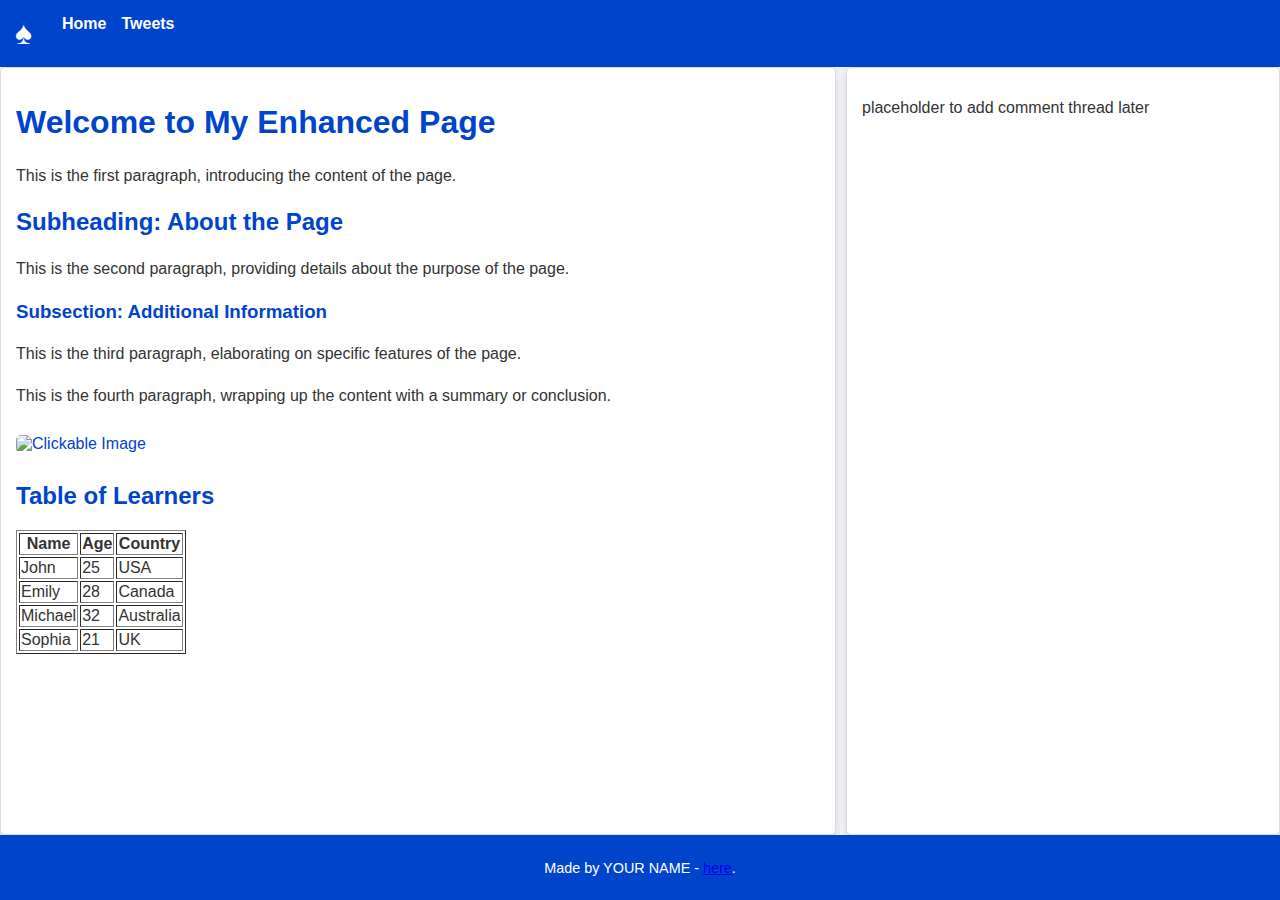
==== css_basic/index.html @ 18ca9dc5 "Update index.html" ====
<!DOCTYPE html>
<html lang="en">
<head>
    <meta charset="UTF-8">
    <meta name="viewport" content="width=device-width, initial-scale=1.0">
    <link href="base.css" rel="stylesheet">
    <link href="styles.css" rel="stylesheet">
    <title>Enhanced Page</title>
</head>
<body class="works_on_smartphone">
    <header>
    <nav>
        <ul>
            <li class="logo">&spades;</li>
            <li><a href="index.html">Home</a></li>
            <li><a href="tweets.html">Tweets</a></li>
        </ul>
    </nav>
</header>
    <main>
        <article>
            <h1>Welcome to My Enhanced Page</h1>
            <p>This is the first paragraph, introducing the content of the page.</p>
            
            <h2>Subheading: About the Page</h2>
            <p>This is the second paragraph, providing details about the purpose of the page.</p>
            
            <h3>Subsection: Additional Information</h3>
            <p>This is the third paragraph, elaborating on specific features of the page.</p>
            
            <p>This is the fourth paragraph, wrapping up the content with a summary or conclusion.</p>

            <a href="https://www.example.com" target="_blank">
                <img src="https://i.ibb.co/gTDZZT8/ALX-Logo-07.png" alt="Clickable Image" style="width:200px;height:auto;">
            </a>

            <!-- Table of learners -->
            <h2>Table of Learners</h2>
            <table border="1">
                <thead>
                    <tr>
                        <th>Name</th>
                        <th>Age</th>
                        <th>Country</th>
                    </tr>
                </thead>
                <tbody>
                    <tr>
                        <td>John</td>
                        <td>25</td>
                        <td>USA</td>
                    </tr>
                    <tr>
                        <td>Emily</td>
                        <td>28</td>
                        <td>Canada</td>
                    </tr>
                    <tr>
                        <td>Michael</td>
                        <td>32</td>
                        <td>Australia</td>
                    </tr>
                    <tr>
                        <td>Sophia</td>
                        <td>21</td>
                        <td>UK</td>
                    </tr>
                </tbody>
            </table>
        </article>
        <aside>
            <p>placeholder to add comment thread later</p>
        </aside>
    </main>
    <footer>
        <p>Made by YOUR NAME - <a href="https://www.example.com" target="_blank">here</a>.</p>
    </footer>
</body>
</html>
---- css_basic/styles.css ----
/* General body styling */
body {
    display: flex;
    flex-direction: column;
    margin: 0;
    height: 100vh; /* Full viewport height */
    font-family: Arial, sans-serif;
    background-color: #f0f0f5; /* Light gray background */
    color: #333; /* Text color */
}

/* Header styling */
header {
    background-color: #0044cc; /* Dark blue */
    color: white;
    padding: 15px;
    display: flex;
    align-items: center;
    justify-content: space-between;
}

/* Logo styling */
.logo {
    font-size: 2rem; /* Larger size for the logo */
    margin-right: 15px; /* Space between logo and menu */
}

/* Navigation menu */
nav ul {
    list-style-type: none;
    padding: 0;
    margin: 0;
    display: flex; /* Flexbox for horizontal layout */
    gap: 15px; /* Space between list items */
}

nav ul li {
    display: inline;
}

nav ul li a {
    color: white;
    text-decoration: none;
    font-weight: bold;
}

nav ul li a:hover {
    text-decoration: underline;
}

/* Footer styling */
footer {
    background-color: #0044cc;
    color: white;
    text-align: center;
    padding: 10px 0;
    font-size: 0.9rem;
}

/* Main content layout */
main {
    display: flex;
    flex-direction: row;
    flex: auto; /* Automatically fill available space */
    gap: 10px; /* Add space between <article> and <aside> */
}

/* Article styling */
article {
    flex: 2; /* Take up 2/3 of the width */
    overflow-y: auto; /* Enable vertical scrolling */
    background-color: #ffffff; /* White background */
    border: 1px solid #ddd; /* Light gray border */
    border-radius: 5px; /* Rounded corners */
    padding: 15px;
    box-shadow: 0 4px 6px rgba(0, 0, 0, 0.1); /* Subtle shadow */
}

/* Aside styling */
aside {
    flex: 1; /* Take up 1/3 of the width */
    overflow-y: auto; /* Enable vertical scrolling */
    background-color: #ffffff; /* White background */
    border: 1px solid #ddd;
    border-radius: 5px;
    padding: 15px;
    box-shadow: 0 4px 6px rgba(0, 0, 0, 0.1);
}

/* Links inside article */
article a {
    color: #0044cc;
    text-decoration: none;
}

article a:hover {
    text-decoration: underline;
}

/* Custom styling inside <article> */
article h1, article h2, article h3 {
    color: #0044cc; /* Consistent heading color */
}

article p {
    line-height: 1.6; /* Better readability */
}

/* Custom styling for images inside article */
article img {
    max-width: 100%; /* Ensure images are responsive */
    border-radius: 5px; /* Rounded corners */
    margin-top: 10px;
    margin-bottom: 10px;
}
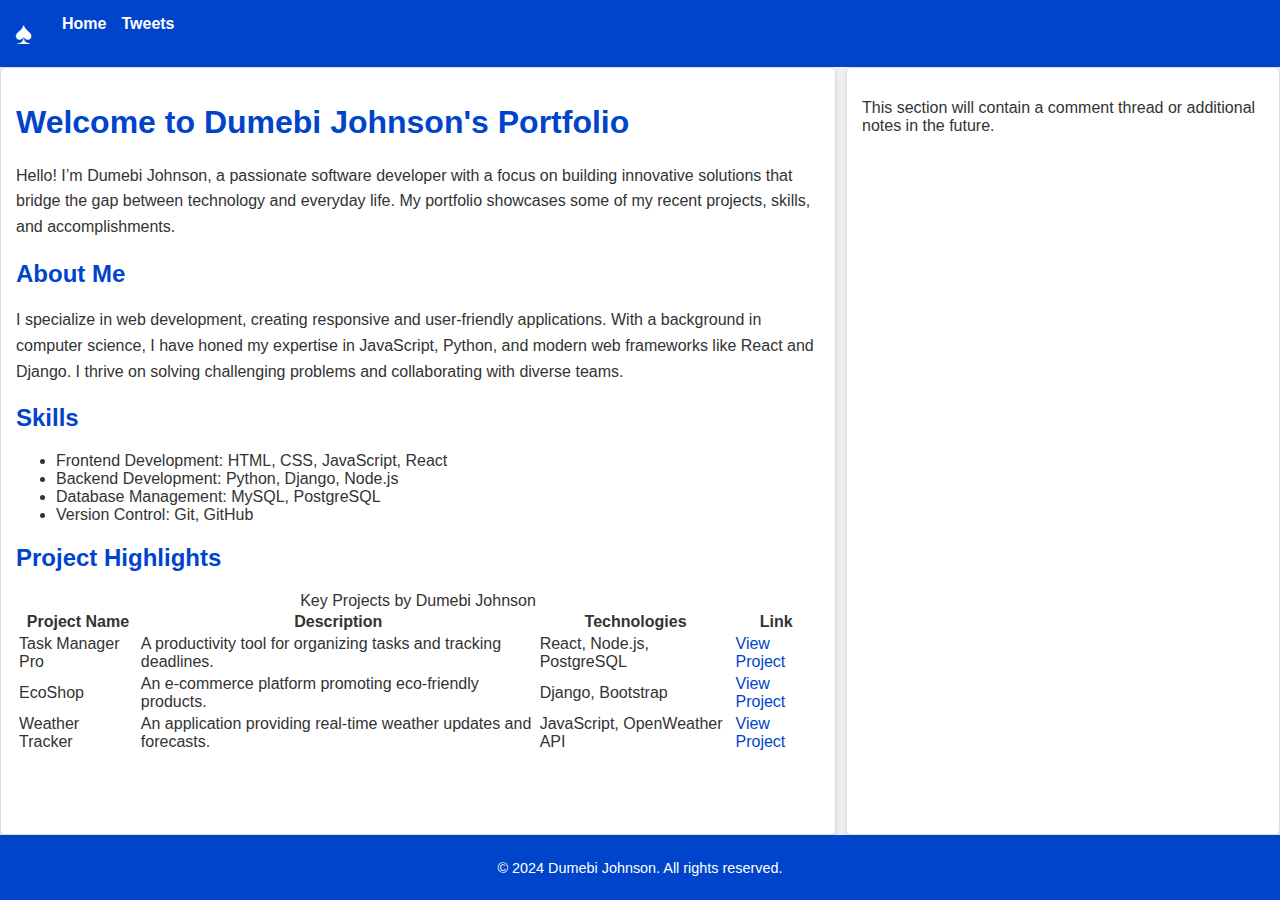
==== commit 6ae83dc7: "Update index.html" ====
--- a/css_basic/index.html
+++ b/css_basic/index.html
@@ -1,79 +1,82 @@
 <!DOCTYPE html>
 <html lang="en">
 <head>
-    <meta charset="UTF-8">
+    <meta charset="utf-8">
     <meta name="viewport" content="width=device-width, initial-scale=1.0">
-    <link href="base.css" rel="stylesheet">
-    <link href="styles.css" rel="stylesheet">
-    <title>Enhanced Page</title>
+    <title>Dumebi Johnson - Portfolio</title>
+    <link rel="stylesheet" href="base.css">
+    <link rel="stylesheet" href="styles.css">
 </head>
-<body class="works_on_smartphone">
+<body>
+    <!-- Header Section -->
     <header>
-    <nav>
-        <ul>
-            <li class="logo">&spades;</li>
-            <li><a href="index.html">Home</a></li>
-            <li><a href="tweets.html">Tweets</a></li>
-        </ul>
-    </nav>
-</header>
+        <nav>
+            <ul>
+                <li class="logo">&spades;</li>
+                <li><a href="index.html">Home</a></li>
+                <li><a href="tweets.html">Tweets</a></li>
+            </ul>
+        </nav>
+    </header>
+
+    <!-- Main Content -->
     <main>
         <article>
-            <h1>Welcome to My Enhanced Page</h1>
-            <p>This is the first paragraph, introducing the content of the page.</p>
-            
-            <h2>Subheading: About the Page</h2>
-            <p>This is the second paragraph, providing details about the purpose of the page.</p>
-            
-            <h3>Subsection: Additional Information</h3>
-            <p>This is the third paragraph, elaborating on specific features of the page.</p>
-            
-            <p>This is the fourth paragraph, wrapping up the content with a summary or conclusion.</p>
+            <h1>Welcome to Dumebi Johnson's Portfolio</h1>
+            <p>Hello! I’m Dumebi Johnson, a passionate software developer with a focus on building innovative solutions that bridge the gap between technology and everyday life. My portfolio showcases some of my recent projects, skills, and accomplishments.</p>
 
-            <a href="https://www.example.com" target="_blank">
-                <img src="https://i.ibb.co/gTDZZT8/ALX-Logo-07.png" alt="Clickable Image" style="width:200px;height:auto;">
-            </a>
+            <h2>About Me</h2>
+            <p>I specialize in web development, creating responsive and user-friendly applications. With a background in computer science, I have honed my expertise in JavaScript, Python, and modern web frameworks like React and Django. I thrive on solving challenging problems and collaborating with diverse teams.</p>
 
-            <!-- Table of learners -->
-            <h2>Table of Learners</h2>
-            <table border="1">
+            <h2>Skills</h2>
+            <ul>
+                <li>Frontend Development: HTML, CSS, JavaScript, React</li>
+                <li>Backend Development: Python, Django, Node.js</li>
+                <li>Database Management: MySQL, PostgreSQL</li>
+                <li>Version Control: Git, GitHub</li>
+            </ul>
+
+            <h2>Project Highlights</h2>
+            <table>
+                <caption>Key Projects by Dumebi Johnson</caption>
                 <thead>
                     <tr>
-                        <th>Name</th>
-                        <th>Age</th>
-                        <th>Country</th>
+                        <th scope="col">Project Name</th>
+                        <th scope="col">Description</th>
+                        <th scope="col">Technologies</th>
+                        <th scope="col">Link</th>
                     </tr>
                 </thead>
                 <tbody>
                     <tr>
-                        <td>John</td>
-                        <td>25</td>
-                        <td>USA</td>
+                        <td>Task Manager Pro</td>
+                        <td>A productivity tool for organizing tasks and tracking deadlines.</td>
+                        <td>React, Node.js, PostgreSQL</td>
+                        <td><a href="https://example.com/task-manager" target="_blank">View Project</a></td>
                     </tr>
                     <tr>
-                        <td>Emily</td>
-                        <td>28</td>
-                        <td>Canada</td>
+                        <td>EcoShop</td>
+                        <td>An e-commerce platform promoting eco-friendly products.</td>
+                        <td>Django, Bootstrap</td>
+                        <td><a href="https://example.com/ecoshop" target="_blank">View Project</a></td>
                     </tr>
                     <tr>
-                        <td>Michael</td>
-                        <td>32</td>
-                        <td>Australia</td>
-                    </tr>
-                    <tr>
-                        <td>Sophia</td>
-                        <td>21</td>
-                        <td>UK</td>
+                        <td>Weather Tracker</td>
+                        <td>An application providing real-time weather updates and forecasts.</td>
+                        <td>JavaScript, OpenWeather API</td>
+                        <td><a href="https://example.com/weather-tracker" target="_blank">View Project</a></td>
                     </tr>
                 </tbody>
             </table>
         </article>
         <aside>
-            <p>placeholder to add comment thread later</p>
+            <p>This section will contain a comment thread or additional notes in the future.</p>
         </aside>
     </main>
+
+    <!-- Footer Section -->
     <footer>
-        <p>Made by YOUR NAME - <a href="https://www.example.com" target="_blank">here</a>.</p>
+        <p>&copy; 2024 Dumebi Johnson. All rights reserved.</p>
     </footer>
 </body>
 </html>
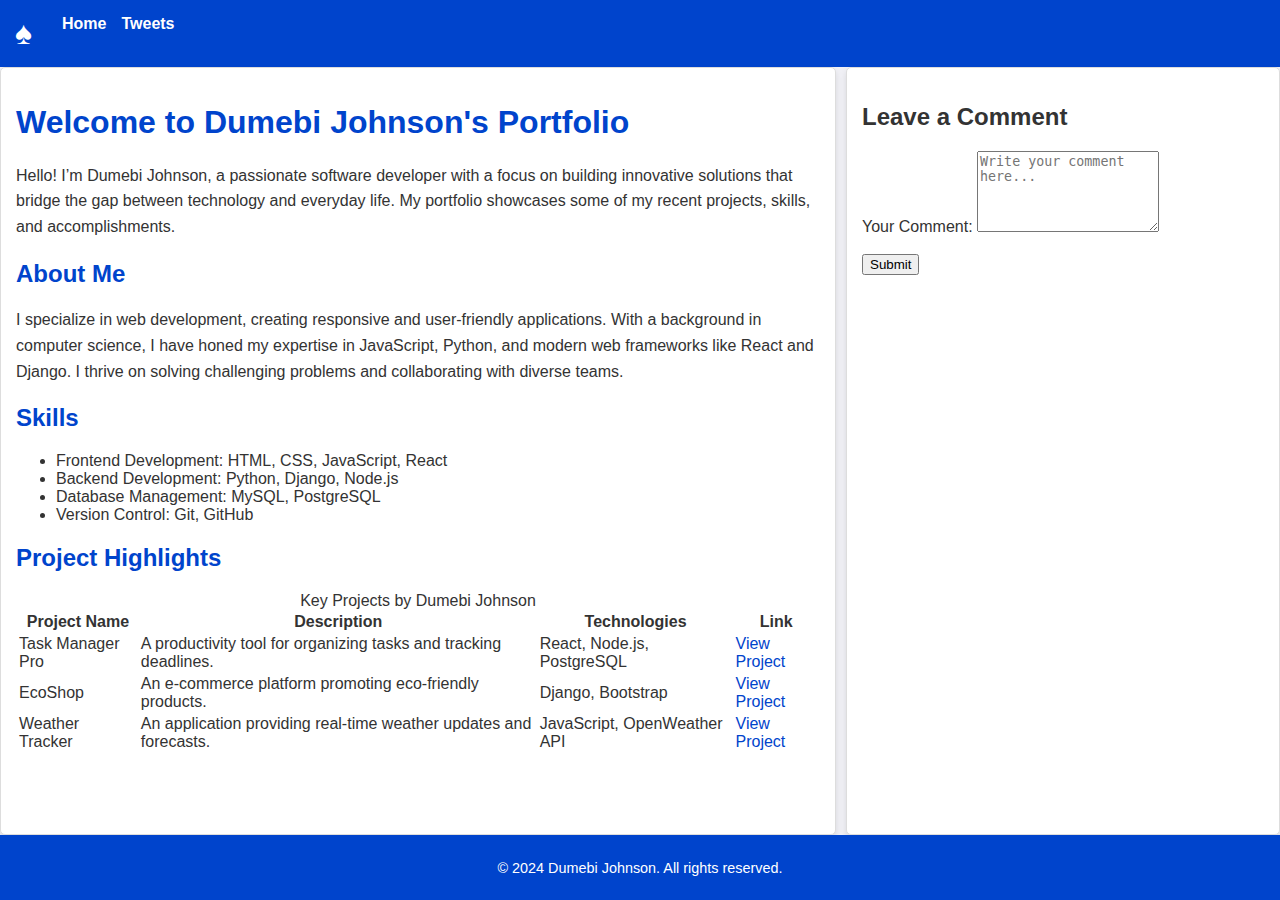
==== commit d96047c9: "Update index.html" ====
--- a/css_basic/index.html
+++ b/css_basic/index.html
@@ -69,9 +69,15 @@
                 </tbody>
             </table>
         </article>
-        <aside>
-            <p>This section will contain a comment thread or additional notes in the future.</p>
-        </aside>
+       <aside>
+    <h2>Leave a Comment</h2>
+    <form action="#" method="post">
+        <label for="comment">Your Comment:</label>
+        <textarea id="comment" name="comment" rows="5" placeholder="Write your comment here..." required></textarea>
+        <br><br>
+        <button type="submit">Submit</button>
+    </form>
+</aside>
     </main>
 
     <!-- Footer Section -->
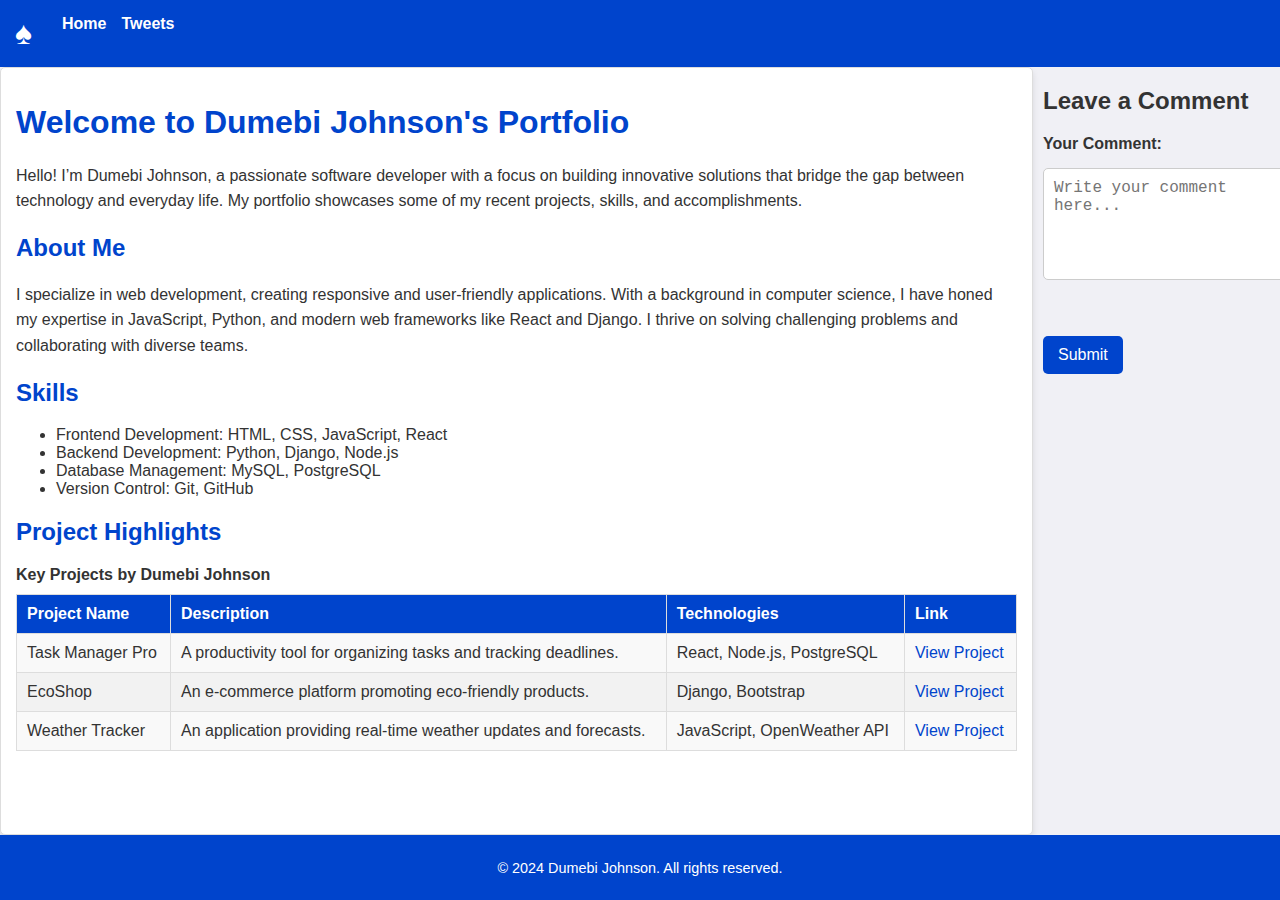
==== commit d9e07fd5: "Update index.html" ====
--- a/css_basic/index.html
+++ b/css_basic/index.html
@@ -38,36 +38,36 @@
 
             <h2>Project Highlights</h2>
             <table>
-                <caption>Key Projects by Dumebi Johnson</caption>
-                <thead>
-                    <tr>
-                        <th scope="col">Project Name</th>
-                        <th scope="col">Description</th>
-                        <th scope="col">Technologies</th>
-                        <th scope="col">Link</th>
-                    </tr>
-                </thead>
-                <tbody>
-                    <tr>
-                        <td>Task Manager Pro</td>
-                        <td>A productivity tool for organizing tasks and tracking deadlines.</td>
-                        <td>React, Node.js, PostgreSQL</td>
-                        <td><a href="https://example.com/task-manager" target="_blank">View Project</a></td>
-                    </tr>
-                    <tr>
-                        <td>EcoShop</td>
-                        <td>An e-commerce platform promoting eco-friendly products.</td>
-                        <td>Django, Bootstrap</td>
-                        <td><a href="https://example.com/ecoshop" target="_blank">View Project</a></td>
-                    </tr>
-                    <tr>
-                        <td>Weather Tracker</td>
-                        <td>An application providing real-time weather updates and forecasts.</td>
-                        <td>JavaScript, OpenWeather API</td>
-                        <td><a href="https://example.com/weather-tracker" target="_blank">View Project</a></td>
-                    </tr>
-                </tbody>
-            </table>
+    <caption>Key Projects by Dumebi Johnson</caption>
+    <thead>
+        <tr>
+            <th scope="col">Project Name</th>
+            <th scope="col">Description</th>
+            <th scope="col">Technologies</th>
+            <th scope="col">Link</th>
+        </tr>
+    </thead>
+    <tbody>
+        <tr>
+            <td>Task Manager Pro</td>
+            <td>A productivity tool for organizing tasks and tracking deadlines.</td>
+            <td>React, Node.js, PostgreSQL</td>
+            <td><a href="https://example.com/task-manager" target="_blank">View Project</a></td>
+        </tr>
+        <tr>
+            <td>EcoShop</td>
+            <td>An e-commerce platform promoting eco-friendly products.</td>
+            <td>Django, Bootstrap</td>
+            <td><a href="https://example.com/ecoshop" target="_blank">View Project</a></td>
+        </tr>
+        <tr>
+            <td>Weather Tracker</td>
+            <td>An application providing real-time weather updates and forecasts.</td>
+            <td>JavaScript, OpenWeather API</td>
+            <td><a href="https://example.com/weather-tracker" target="_blank">View Project</a></td>
+        </tr>
+    </tbody>
+</table>
         </article>
        <aside>
     <h2>Leave a Comment</h2>
--- a/css_basic/styles.css
+++ b/css_basic/styles.css
@@ -77,14 +77,40 @@
 }
 
 /* Aside styling */
-aside {
-    flex: 1; /* Take up 1/3 of the width */
-    overflow-y: auto; /* Enable vertical scrolling */
-    background-color: #ffffff; /* White background */
-    border: 1px solid #ddd;
+/* Styling for the aside form */
+aside form {
+    display: flex;
+    flex-direction: column;
+    gap: 10px;
+}
+
+aside label {
+    font-weight: bold;
+    margin-bottom: 5px;
+}
+
+aside textarea {
+    width: 100%;
+    border: 1px solid #ccc;
     border-radius: 5px;
-    padding: 15px;
-    box-shadow: 0 4px 6px rgba(0, 0, 0, 0.1);
+    padding: 10px;
+    font-size: 1rem;
+    resize: vertical; /* Allows vertical resizing only */
+}
+
+aside button {
+    align-self: flex-start;
+    background-color: #0044cc;
+    color: white;
+    border: none;
+    padding: 10px 15px;
+    font-size: 1rem;
+    border-radius: 5px;
+    cursor: pointer;
+}
+
+aside button:hover {
+    background-color: #0033a1;
 }
 
 /* Links inside article */
@@ -113,3 +139,36 @@
     margin-top: 10px;
     margin-bottom: 10px;
 }
+/* Table Styling */
+table {
+    width: 100%;
+    border-collapse: collapse; /* Ensures borders are clean and don't double up */
+    margin-top: 20px; /* Adds space above the table */
+    background-color: #f9f9f9; /* Light background for readability */
+}
+
+table caption {
+    font-weight: bold;
+    margin-bottom: 10px;
+    text-align: left;
+}
+
+th, td {
+    border: 1px solid #ddd; /* Adds a light border */
+    text-align: left; /* Aligns text to the left */
+    padding: 10px; /* Adds padding for spacing */
+}
+
+th {
+    background-color: #0044cc; /* Dark blue header background */
+    color: white; /* White text for header */
+    font-weight: bold;
+}
+
+tr:nth-child(even) {
+    background-color: #f2f2f2; /* Adds a light gray background to alternate rows */
+}
+
+tr:hover {
+    background-color: #e0e0e0; /* Changes background color on hover for better interactivity */
+}
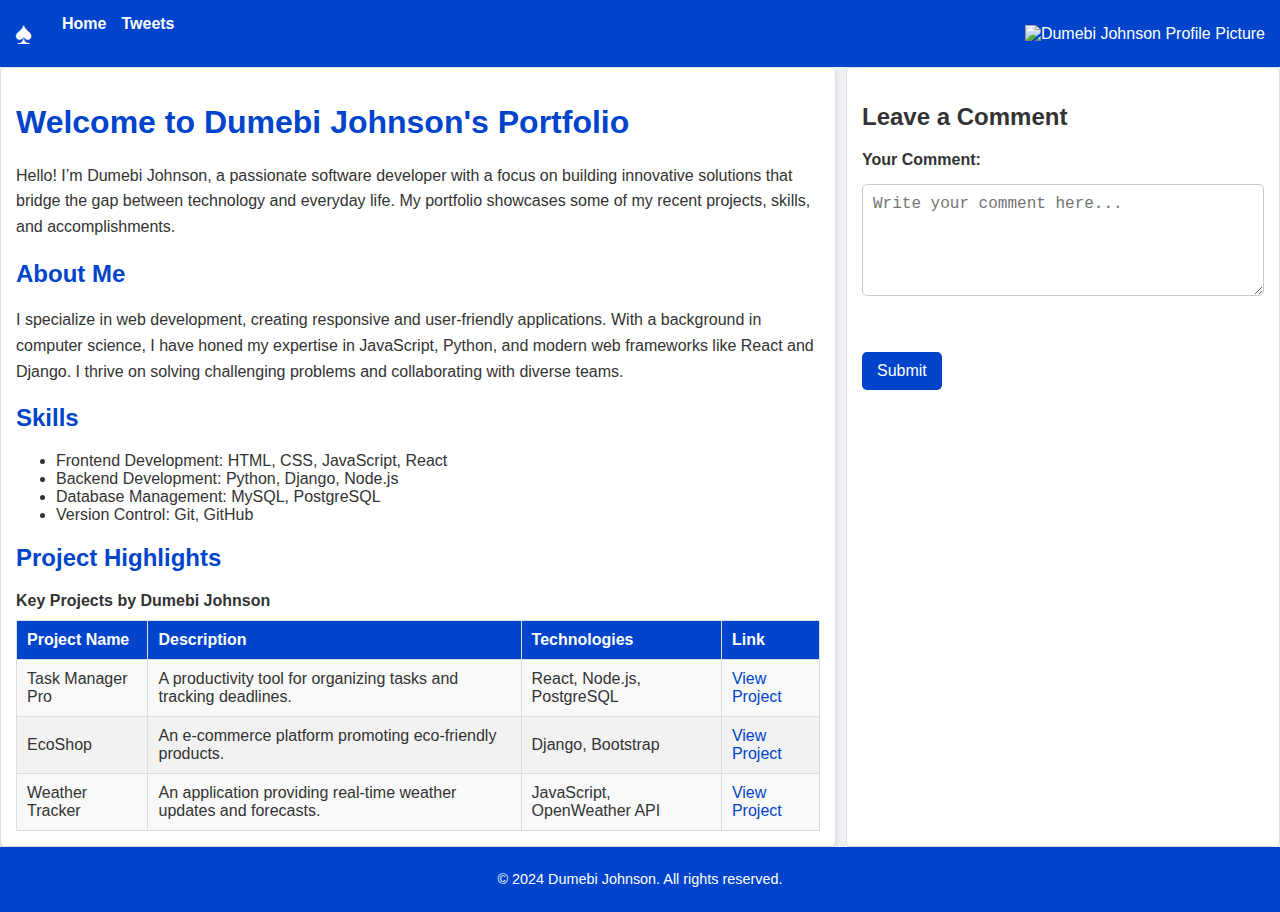
==== commit 0b990847: "Update index.html" ====
--- a/css_basic/index.html
+++ b/css_basic/index.html
@@ -9,15 +9,17 @@
 </head>
 <body>
     <!-- Header Section -->
-    <header>
-        <nav>
-            <ul>
-                <li class="logo">&spades;</li>
-                <li><a href="index.html">Home</a></li>
-                <li><a href="tweets.html">Tweets</a></li>
-            </ul>
-        </nav>
-    </header>
+   <header>
+    <nav>
+        <ul>
+            <li class="logo">&spades;</li>
+            <li><a href="index.html">Home</a></li>
+            <li><a href="tweets.html">Tweets</a></li>
+        </ul>
+    </nav>
+    <!-- Profile Image -->
+    <img src="images/profile.jpg" alt="Dumebi Johnson Profile Picture" class="profile-pic">
+</header>
 
     <!-- Main Content -->
     <main>
--- a/css_basic/styles.css
+++ b/css_basic/styles.css
@@ -1,4 +1,9 @@
 /* General body styling */
+/* Ensure all elements stay within the viewport */
+* {
+    box-sizing: border-box; /* Ensures padding and borders are included in element width/height */
+}
+
 body {
     display: flex;
     flex-direction: column;
@@ -7,8 +12,14 @@
     font-family: Arial, sans-serif;
     background-color: #f0f0f5; /* Light gray background */
     color: #333; /* Text color */
-}
-
+    padding: 0;
+    overflow-x: hidden; /* Disables horizontal scrolling */
+}
+}
+main, header, footer {
+    max-width: 100%;
+    overflow-x: hidden; /* Ensure no overflow from these sections */
+}
 /* Header styling */
 header {
     background-color: #0044cc; /* Dark blue */
@@ -76,6 +87,19 @@
     box-shadow: 0 4px 6px rgba(0, 0, 0, 0.1); /* Subtle shadow */
 }
 
+img {
+    max-width: 100%; /* Ensure images fit within their parent container */
+    height: auto; /* Maintain aspect ratio */
+}
+
+aside {
+    flex: 1;
+    overflow-y: auto;
+    background-color: #ffffff;
+    padding: 15px;
+    border: 1px solid #ddd;
+    border-radius: 5px;
+}
 /* Aside styling */
 /* Styling for the aside form */
 aside form {
@@ -145,6 +169,8 @@
     border-collapse: collapse; /* Ensures borders are clean and don't double up */
     margin-top: 20px; /* Adds space above the table */
     background-color: #f9f9f9; /* Light background for readability */
+    max-width: 100%; /* Prevent overflow */
+    overflow-x: auto; /* Enable scrolling for wide tables */
 }
 
 table caption {
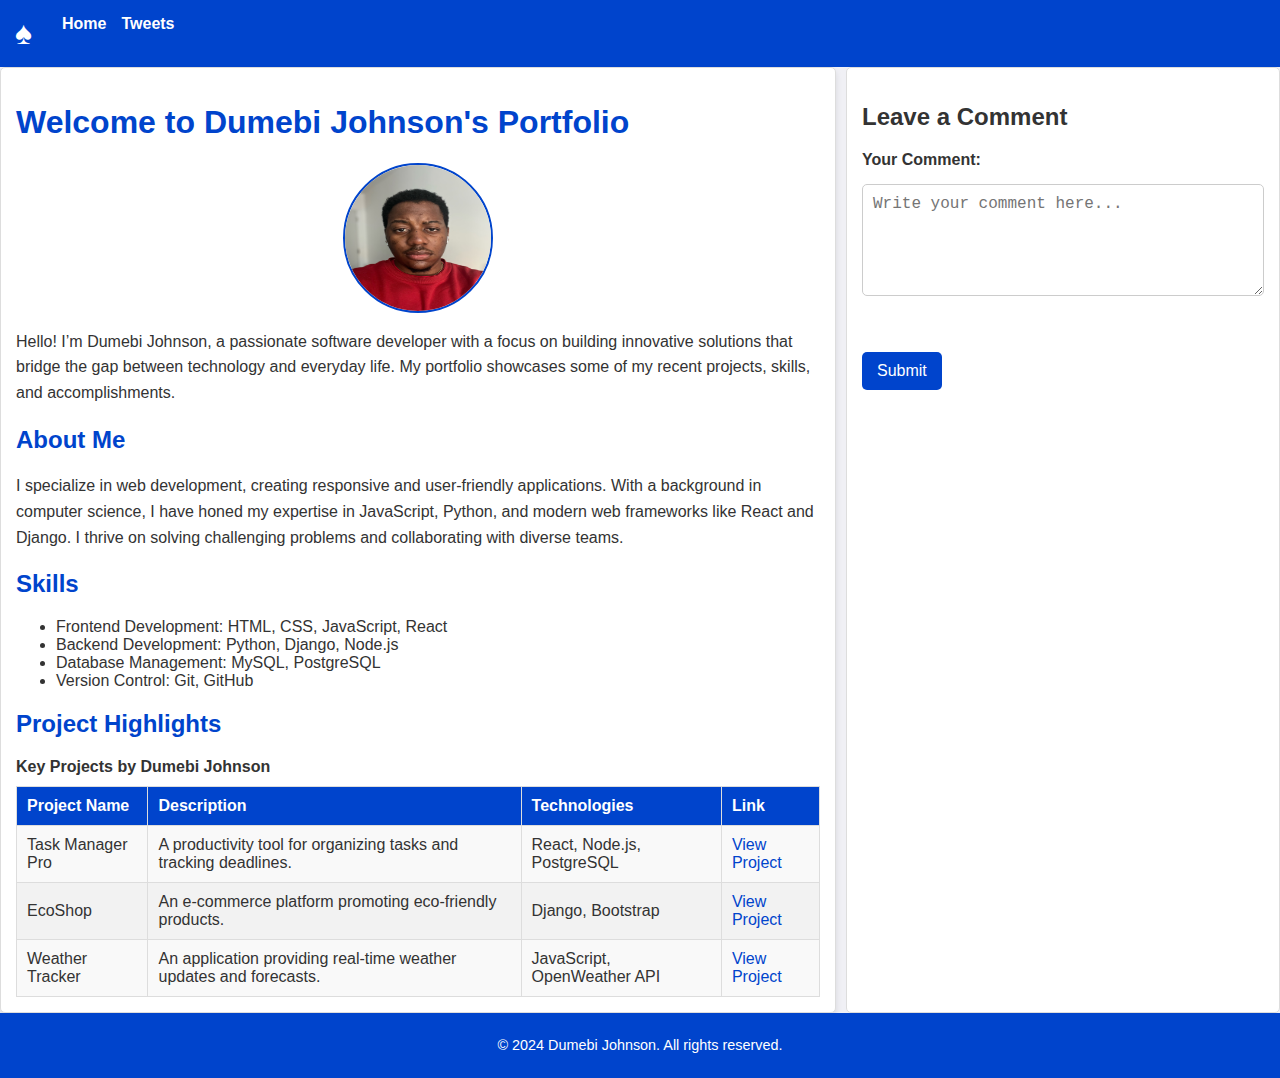
==== commit d30b2277: "Update index.html" ====
--- a/css_basic/index.html
+++ b/css_basic/index.html
@@ -17,19 +17,29 @@
             <li><a href="tweets.html">Tweets</a></li>
         </ul>
     </nav>
-    <!-- Profile Image -->
-    <img src="images/profile.jpg" alt="Dumebi Johnson Profile Picture" class="profile-pic">
 </header>
 
     <!-- Main Content -->
     <main>
         <article>
             <h1>Welcome to Dumebi Johnson's Portfolio</h1>
-            <p>Hello! I’m Dumebi Johnson, a passionate software developer with a focus on building innovative solutions that bridge the gap between technology and everyday life. My portfolio showcases some of my recent projects, skills, and accomplishments.</p>
+    <section class="intro-section">
+        <!-- Profile Image -->
+        <figure>
+            <img src="images/profile.jpg" alt="Dumebi Johnson's Profile Picture" class="profile-pic">
+        </figure>
 
-            <h2>About Me</h2>
-            <p>I specialize in web development, creating responsive and user-friendly applications. With a background in computer science, I have honed my expertise in JavaScript, Python, and modern web frameworks like React and Django. I thrive on solving challenging problems and collaborating with diverse teams.</p>
+        <!-- First Paragraph -->
+        <p>
+            Hello! I’m Dumebi Johnson, a passionate software developer with a focus on building innovative solutions that bridge the gap between technology and everyday life. 
+            My portfolio showcases some of my recent projects, skills, and accomplishments.
+        </p>
+    </section>
 
+    <h2>About Me</h2>
+    <p>
+        I specialize in web development, creating responsive and user-friendly applications. With a background in computer science, I have honed my expertise in JavaScript, Python, and modern web frameworks like React and Django. I thrive on solving challenging problems and collaborating with diverse teams.
+    </p>
             <h2>Skills</h2>
             <ul>
                 <li>Frontend Development: HTML, CSS, JavaScript, React</li>
--- a/css_basic/styles.css
+++ b/css_basic/styles.css
@@ -77,6 +77,15 @@
 }
 
 /* Article styling */
+/* Styling for the profile picture */
+.profile-pic {
+    width: 150px;
+    height: 150px;
+    border-radius: 50%; /* Makes the image circular */
+    border: 2px solid #0044cc; /* Adds a border */
+    margin: 10px auto; /* Center the image */
+    display: block; /* Ensures proper layout */
+}
 article {
     flex: 2; /* Take up 2/3 of the width */
     overflow-y: auto; /* Enable vertical scrolling */
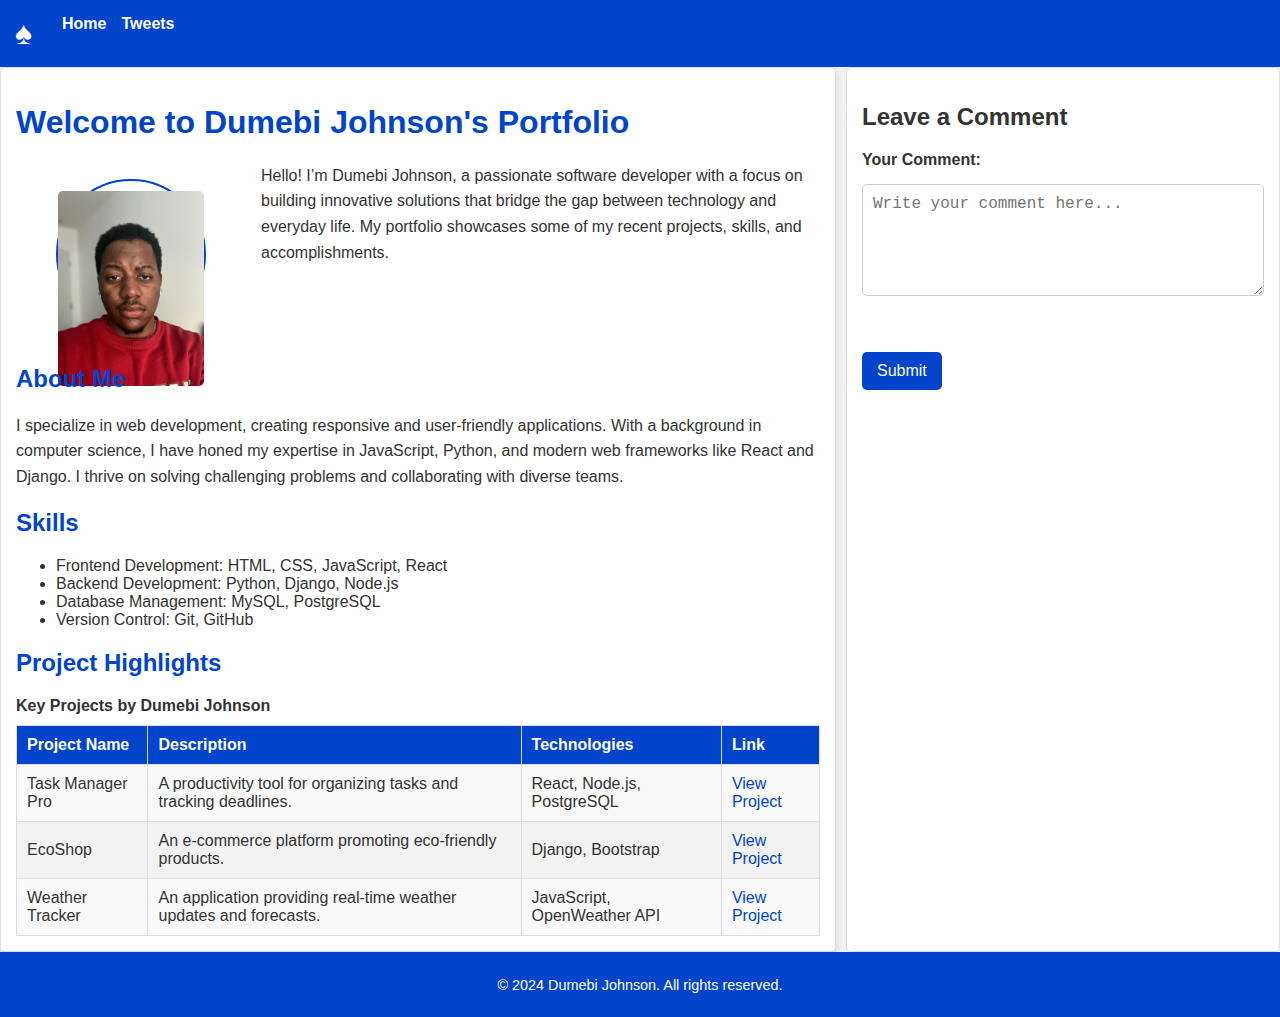
==== commit 78b61d0c: "Update index.html" ====
--- a/css_basic/index.html
+++ b/css_basic/index.html
@@ -4,7 +4,6 @@
     <meta charset="utf-8">
     <meta name="viewport" content="width=device-width, initial-scale=1.0">
     <title>Dumebi Johnson - Portfolio</title>
-    <link rel="stylesheet" href="base.css">
     <link rel="stylesheet" href="styles.css">
 </head>
 <body>
@@ -25,8 +24,8 @@
             <h1>Welcome to Dumebi Johnson's Portfolio</h1>
     <section class="intro-section">
         <!-- Profile Image -->
-        <figure>
-            <img src="images/profile.jpg" alt="Dumebi Johnson's Profile Picture" class="profile-pic">
+        <figure class="profile-pic">
+            <img src="images/profile.jpg" alt="Dumebi Johnson's Profile Picture">
         </figure>
 
         <!-- First Paragraph -->
--- a/css_basic/styles.css
+++ b/css_basic/styles.css
@@ -77,14 +77,24 @@
 }
 
 /* Article styling */
+.intro-section {
+    display: flex;
+    align-items: flex-start; /* Align image and text to the top */
+    gap: 15px; /* Add space between the image and text */
+}
 /* Styling for the profile picture */
 .profile-pic {
     width: 150px;
     height: 150px;
     border-radius: 50%; /* Makes the image circular */
     border: 2px solid #0044cc; /* Adds a border */
-    margin: 10px auto; /* Center the image */
-    display: block; /* Ensures proper layout */
+    flex-shrink: 0; /* Prevents the image from resizing */
+
+}
+/* Styling for the paragraph next to the image */
+.intro-section p {
+    margin: 0; /* Remove default margins */
+    line-height: 1.6; /* Improve readability */
 }
 article {
     flex: 2; /* Take up 2/3 of the width */
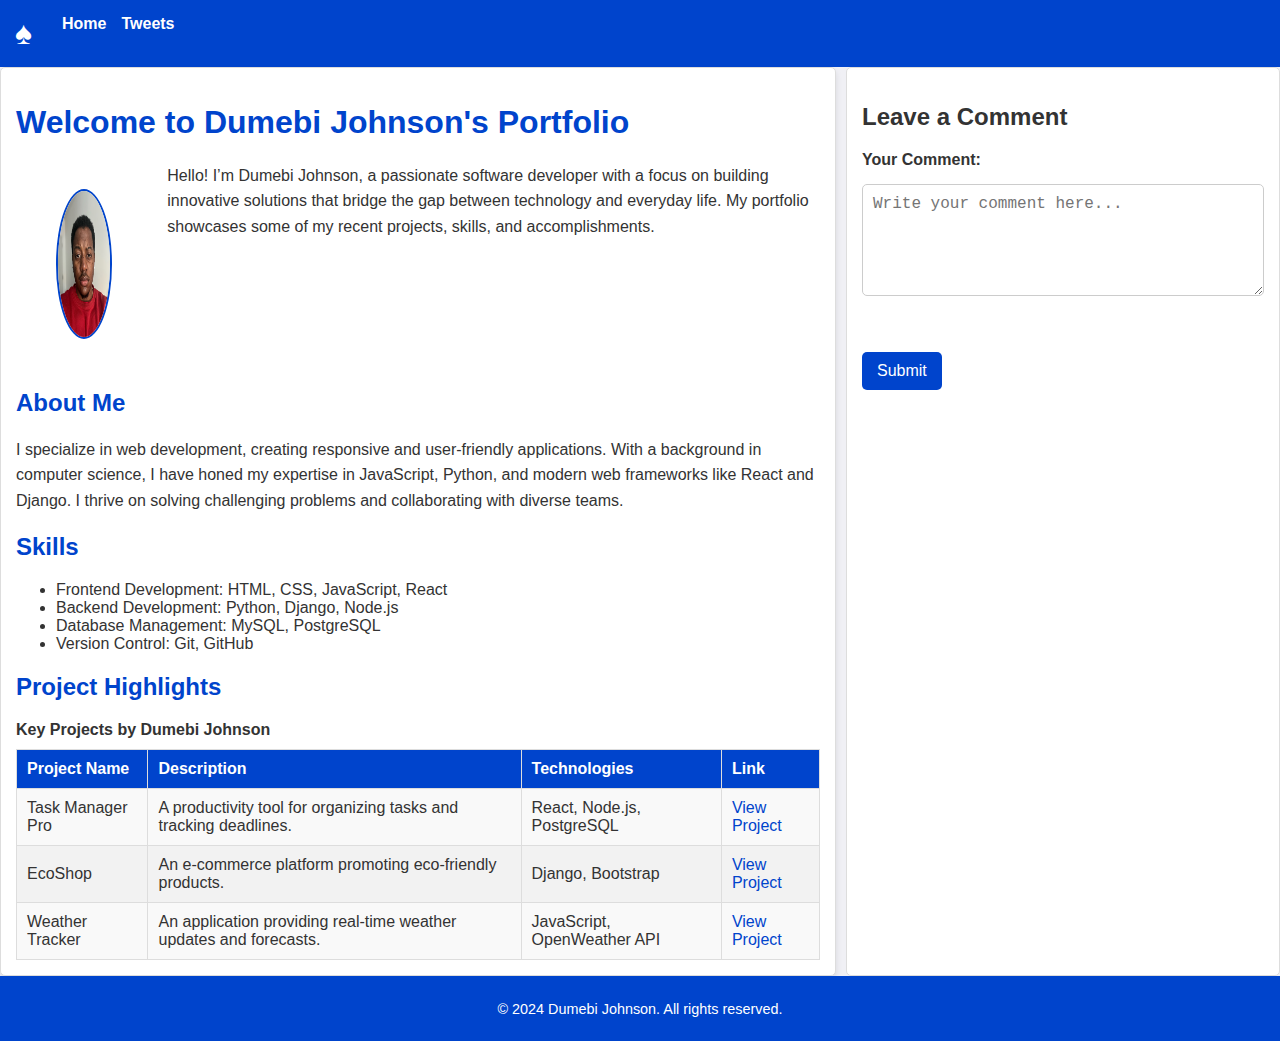
==== commit 2b91d225: "Update index.html" ====
--- a/css_basic/index.html
+++ b/css_basic/index.html
@@ -24,8 +24,8 @@
             <h1>Welcome to Dumebi Johnson's Portfolio</h1>
     <section class="intro-section">
         <!-- Profile Image -->
-        <figure class="profile-pic">
-            <img src="images/profile.jpg" alt="Dumebi Johnson's Profile Picture">
+        <figure>
+            <img src="images/profile.jpg" alt="Dumebi Johnson's Profile Picture" class="profile-pic">
         </figure>
 
         <!-- First Paragraph -->
--- a/css_basic/styles.css
+++ b/css_basic/styles.css
@@ -83,7 +83,7 @@
     gap: 15px; /* Add space between the image and text */
 }
 /* Styling for the profile picture */
-.profile-pic {
+figure .profile-pic {
     width: 150px;
     height: 150px;
     border-radius: 50%; /* Makes the image circular */
